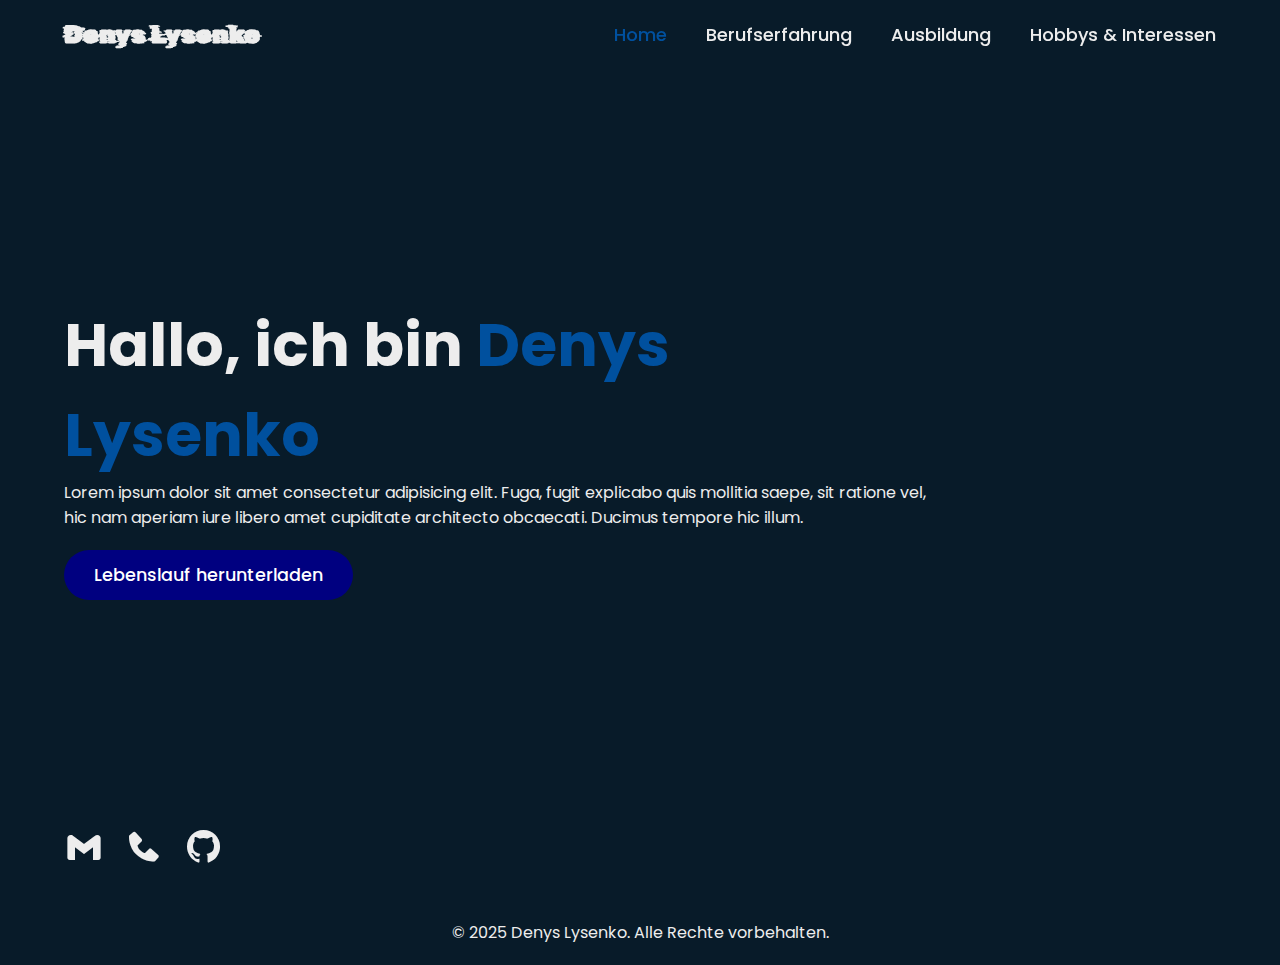
==== index.html @ 20c178a1 "Add files via upload" ====
<!DOCTYPE html>
<html lang="de">
<head>
    <meta charset="UTF-8">
    <meta name="viewport" content="width=device-width, initial-scale=1.0 maximum-scale=1.0, minimum-scale=1.0">
    <title>Denys Lysenko Lebenslauf</title>
    <link rel="stylesheet" href="style.css">
    <link href="https://cdn.jsdelivr.net/npm/boxicons@2.1.4/css/boxicons.min.css" rel="stylesheet"> <!--Boxicons Lib for Socials Icons-->
</head>
<body>
    <header class="header">
        <a href="index.html" class="logo">Denys Lysenko</a>

    <!-- Чекбокс для управления состоянием меню -->
    <input type="checkbox" id="menu-toggle" class="menu-toggle">
    <label for="menu-toggle" class="burger-menu">
        <i class="bx bx-menu"></i> <!-- Иконка Boxicons -->
    </label>

        <nav class="navbar">
            <a href="index.html" class="active">Home</a>
            <a href="berufserfahrung.html">Berufserfahrung</a>
            <a href="ausbildung.html">Ausbildung</a>
            <a href="hobbys.html">Hobbys & Interessen</a>
        </nav>

    </header>

    <section class="home">
        <div class="home-content">
            <h1>Hallo, ich bin <span class="highlight">Denys Lysenko</span></h1>
            <p>Lorem ipsum dolor sit amet consectetur adipisicing elit. Fuga, fugit explicabo quis mollitia saepe, sit ratione vel, hic nam aperiam iure libero amet cupiditate architecto obcaecati. Ducimus tempore hic illum.</p>

            <a href="src/Lysenko_Lebenslauf.pdf" class="btn" style="min-width: 150px; text-align: center;">Lebenslauf herunterladen</a>
        </div>
    </section>

    <footer class="home-footer">

        <div class="socials">
            <a href="mailto:denys.lysenko@myyahoo.com" title="Gmail"><i class="bx bxl-gmail"></i></a>
            <a href="tel:+4915111069019" title="Telefonnummer"><i class="bx bxs-phone"></i></a>
            <a href="https://github.com/detskiisadd" title="GitHub"><i class="bx bxl-github"></i></a>
        </div>

        <p>&copy; 2025 Denys Lysenko. Alle Rechte vorbehalten.</p>

    </footer>

</body>
</html>
---- style.css ----
@import url('https://fonts.googleapis.com/css2?family=Poppins:ital,wght@0,100;0,200;0,300;0,400;0,500;0,600;0,700;0,800;0,900;1,100;1,200;1,300;1,400;1,500;1,600;1,700;1,800;1,900&family=Zain:ital,wght@0,200;0,300;0,400;0,700;0,800;0,900;1,300;1,400&display=swap');

@import url('https://fonts.googleapis.com/css2?family=Rubik+Glitch&display=swap');

body {
    background-image: url("vecteezy_minimalist-dark-gradient-wave-background-simple-design-for_7718309.svg");
    background-color: #cccccc;
   }

*  {
    margin: 0;
    padding: 0;
    box-sizing: border-box;
    font-family: 'Poppins', sans-serif; 
}  

body {
    background: #081b29;
}

.header {
    position: fixed;
    top: 0;
    left: 0;
    width: 100%;
    padding: 20px 5%;
    background: transparent;
    display: flex;
    justify-content: space-between;
    align-items: center;
    z-index: 100;
}

.logo {
    font-size: 25px;
    color: #ededed;
    text-decoration: none;
    font-weight: 600;
    font-family: "Rubik Glitch", serif;
}

.logo:active {
    transform: scale(0.95);
}

.logo:hover {
    transform: scale(1.05);
}

.navbar a {
    font-size: 18px;
    color: #ededed;
    text-decoration: none;
    font-weight: 500;
    margin-left: 35px;
    transition: .3s;
}

.navbar a:hover,
.navbar a.active {
    color: #00509e;
}

.home {
    height: 100vh;
    display: flex;
    align-items: center;
    padding: 0 5%;
    color: #ededed;
}

.home-content h1 {
   /* font-size: 60px; */
    font-size: clamp(30px, 5vw, 60px);

}

.home-content{
   /* max-width: 600px; */
   max-width: 870px;
}

.highlight {
    color: #00509e;
}

.btn {
    display: inline-block;
    padding: 12px 30px;
    font-size: 1.1rem;
    font-weight: 500;
    color: #fff;
    background-color: navy;
    border-radius: 25px;
    text-decoration: none;
    transition: background-color 0.3s, transform 0.3s;
    margin-top: 20px;
}

.btn:hover {
    background-color: #00509e;
    transform: scale(1.05);
}

.btn:active {
    transform: scale(0.95);
}


/* Footer */
.home-footer {
    background: #081b29; /* Цвет фона футера */
    color: #ededed; /* Цвет текста */
    text-align: center;
    padding: 20px 0;
    font-size: 1rem;
}

.home-footer .socials {
    position: fixed; /* Фиксируем элемент на экране */
    top: 91%; /* Выравниваем по вертикали */
    left: 5%; /* Отступ от левого края */
    transform: translateY(50%); /* Центрируем вертикально */
    display: flex;
    flex-direction: row; /* Размещаем ссылки горизонтально */
    gap: 20px; /* Отступы между ссылками */
    z-index: 100; /* Поверх всего остального */
}

.home-footer p {
    font-size: clamp(12px, 2vw, 16px);
}

.home-footer .socials a {
    text-decoration: none;
    color: #ededed; /* Цвет ссылок */
    font-size: 40px; /* Размер иконок */
    transition: color 0.3s, transform 0.3s; /* Плавные эффекты при наведении */
}

.home-footer .socials a:hover {
    color: #00509e; /* Цвет ссылок при наведении */
    transform: scale(1.2); /* Легкое увеличение */
}



/* **************************************************** */
/* Burger-Menu */
/* Скрываем чекбокс (он будет только для логики) */
.menu-toggle {
    display: none;
}

/* Скрываем бургер на больших экранах */
.burger-menu {
    display: none;
    font-size: 30px;
    color: #ededed;
    cursor: pointer;
}

/* Адаптивное поведение при ширине экрана 1050px */
@media screen and (max-width: 1050px) {
    .burger-menu {
        display: block; /* Показываем бургер-меню */
    }

    .navbar {
        display: none; /* По умолчанию меню скрыто */
        position: absolute;
        top: 70px; /* Смещаем ниже хедера */
        right: 5%; /* Выравниваем по правому краю */
        background: #081b29; /* Фон выпадающего меню */
        padding: 15px;
        border-radius: 10px;
        flex-direction: column; /* Ссылки в колонку */
        gap: 15px;
        box-shadow: 0px 4px 10px rgba(0, 0, 0, 0.2);
    }

    .navbar a {
        font-size: 18px;
        color: #ededed;
        text-decoration: none;
        font-weight: 500;
        transition: 0.3s;
    }

    .navbar a:hover {
        color: #00509e;
    }

    /* Когда чекбокс включён (показ меню) */
    .menu-toggle:checked ~ .navbar {
        display: flex; /* Показываем меню */
    }
}

@media (max-height: 950px) {
    .home-footer .socials {
        top: auto; /* Отменяем top */
        bottom: 20px; /* Закрепляем элемент внизу, оставляя небольшой отступ */
        transform: none; /* Убираем смещение */
    }
}

/* Ausbildung and Hobbys Page Design */
@media screen and (max-width: 768px) {
    .hobbys-page .home, .ausbildung-page .home {
        padding: 20px 5%;
        flex-direction: column; /* Блоки становятся вертикальными */
        gap: 20px; /* Уменьшаем расстояние между блоками на маленьких экранах */
        margin-top: 80px;
    }

    .hobbys-page .block, .ausbildung-page .block {
        padding: 15px;
    }

    .hobbys-page .block h1, .ausbildung-page .block h1 {
        font-size: 25px;
    }

    .hobbys-page .block p, .ausbildung-page .block p {
        font-size: 16px;
    }
}

/* Стиль ссылoк */
.highlight-link {
    text-decoration: none; /* Убираем подчёркивание */
    color: #ededed; /* Цвет текста по умолчанию */
    font-weight: bold; /* Жирный текст */
    transition: color 0.3s, transform 0.3s; /* Плавный переход для эффектов */
}

/* Эффект при наведении */
.highlight-link:hover {
    color: #00509e; /* Синий цвет текста при наведении */
    transform: scale(1.1); /* Увеличение при наведении */
}

/* Hobbys Page Design */
.hobbys-page .home {
    gap: 40px; /* Увеличиваем расстояние между блоками */
}

/* Hobbys Page Icons */
.hobbys-page h1:hover i {
    transform: scale(1.1);
}
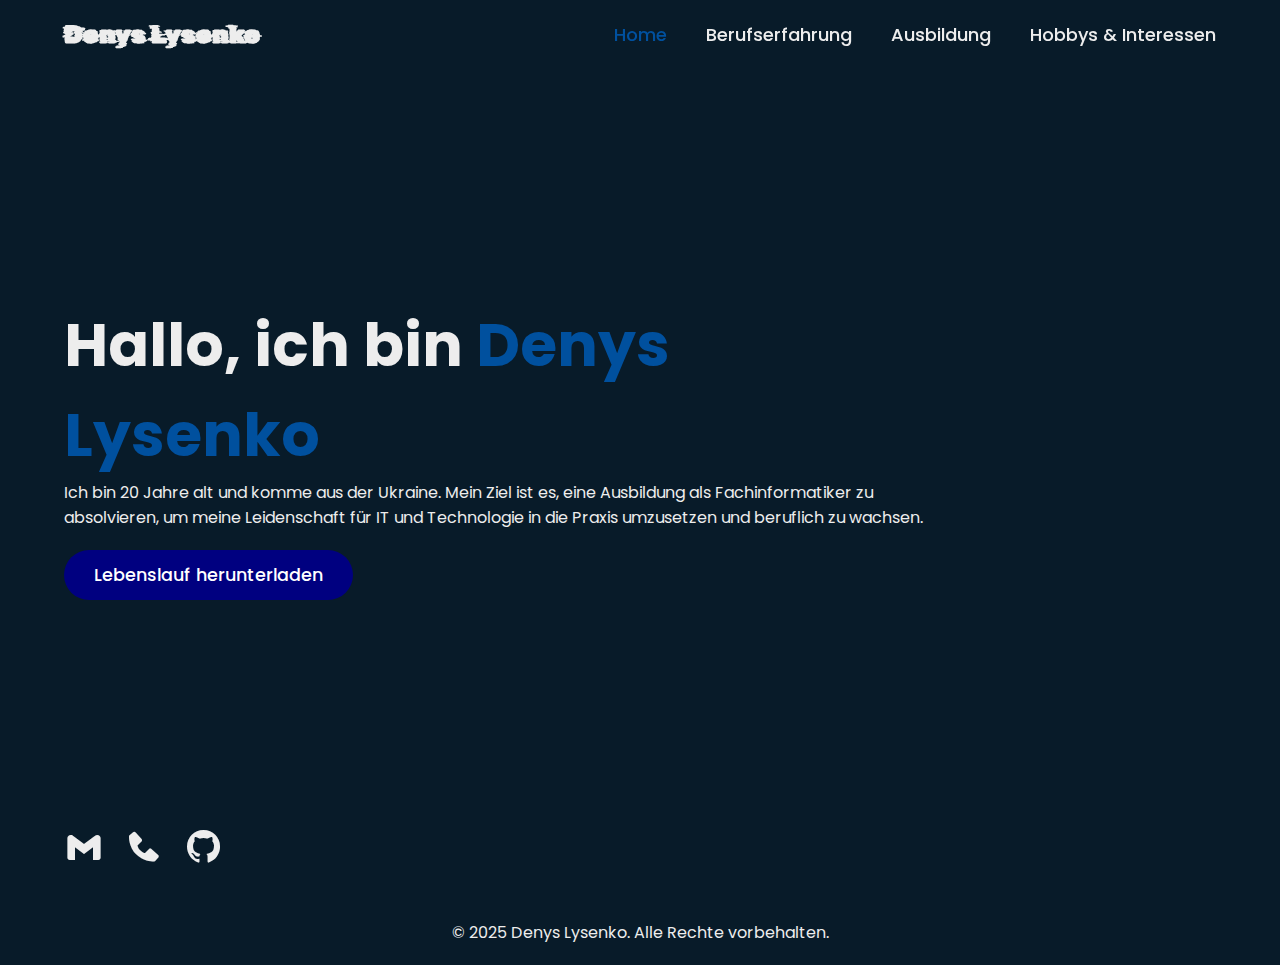
==== commit ecede9f1: "Add files via upload" ====
--- a/index.html
+++ b/index.html
@@ -29,7 +29,7 @@
     <section class="home">
         <div class="home-content">
             <h1>Hallo, ich bin <span class="highlight">Denys Lysenko</span></h1>
-            <p>Lorem ipsum dolor sit amet consectetur adipisicing elit. Fuga, fugit explicabo quis mollitia saepe, sit ratione vel, hic nam aperiam iure libero amet cupiditate architecto obcaecati. Ducimus tempore hic illum.</p>
+            <p>Ich bin 20 Jahre alt und komme aus der Ukraine. Mein Ziel ist es, eine Ausbildung als Fachinformatiker zu absolvieren, um meine Leidenschaft für IT und Technologie in die Praxis umzusetzen und beruflich zu wachsen.</p>
 
             <a href="src/Lysenko_Lebenslauf.pdf" class="btn" style="min-width: 150px; text-align: center;">Lebenslauf herunterladen</a>
         </div>
